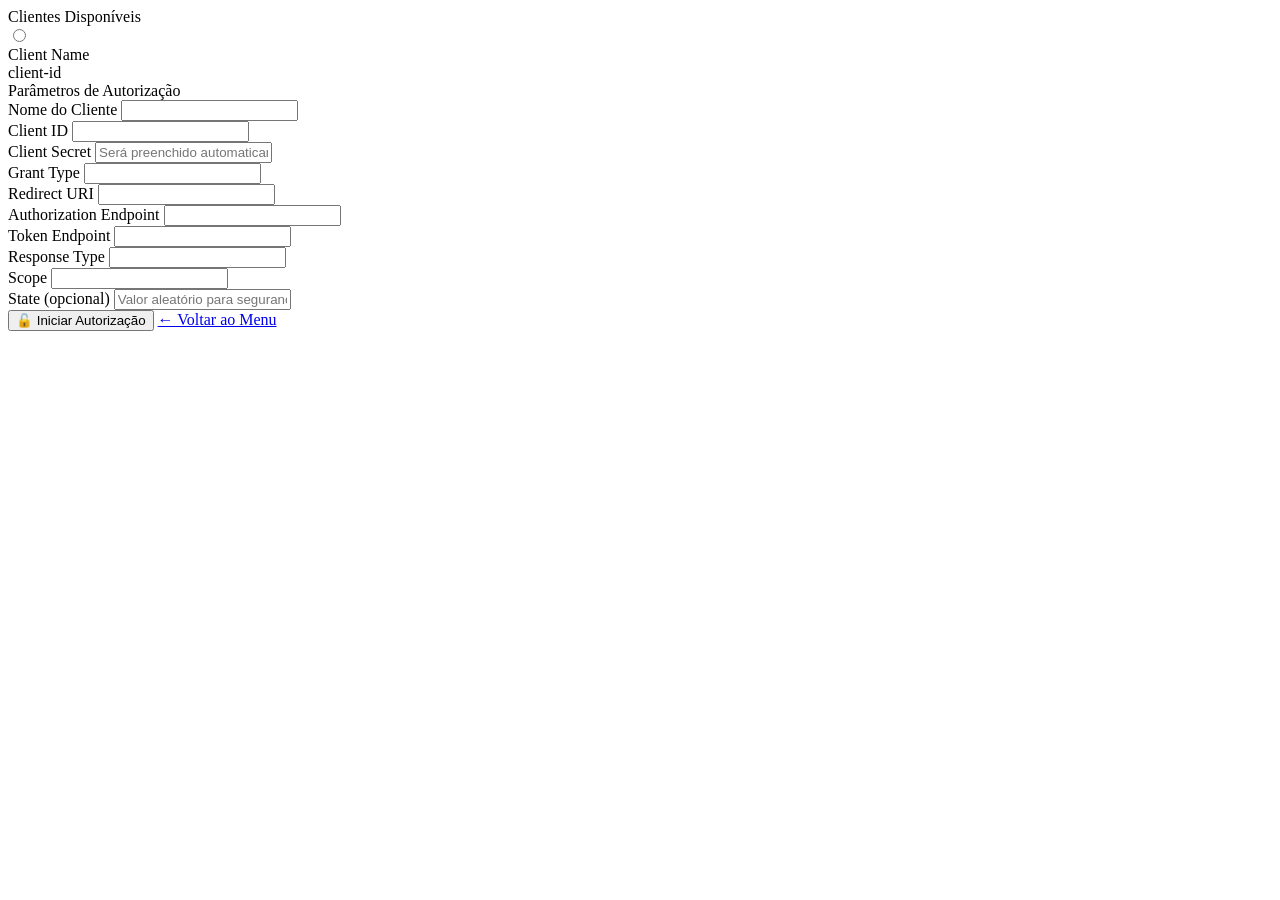
==== Oauth2Client/src/main/resources/templates/configure.html @ 502ccd85 "refactor to client para gerar autoziation code e refresh token" ====
<!DOCTYPE html>
<html lang="pt-BR" xmlns:th="http://www.thymeleaf.org">
<head th:replace="~{fragments/base :: head('OAuth2 Authorization Code - Configuração', 'configure')}">
</head>
<body>
    <div class="main-container">
        <!-- Header -->
        <div th:replace="~{fragments/header :: header('🚀 Authorization Code Flow', 'Configure os parâmetros do cliente OAuth2', null)}">
        </div>

        <!-- Breadcrumb -->
        <div th:replace="~{fragments/header :: breadcrumb(${breadcrumb})}"></div>

        <!-- Clients Section -->
        <div class="clients-section" th:if="${clients != null and !clients.isEmpty()}">
            <div class="clients-title">Clientes Disponíveis</div>
            <div class="client-selector">
                <label class="client-option" th:each="client, iterStat : ${clients}">
                    <input type="radio" 
                           name="selectedClient" 
                           th:value="${client.clientId}"
                           th:checked="${iterStat.first}"
                           th:data-client-id="${client.clientId}"
                           th:data-client-secret="${client.clientSecret}"
                           th:data-redirect-uri="${client.redirectUri}"
                           th:data-auth-endpoint="${client.authorizationEndpoint}"
                           th:data-token-endpoint="${client.tokenEndpoint}"
                           th:data-scopes="${#strings.listJoin(client.scopes, ' ')}"
                           th:data-response-type="${client.responseType}"
                           th:data-grant-type="${client.grantType}"
                           th:data-name="${client.name}">
                    <div class="client-content">
                        <div>
                            <div class="client-name" th:text="${client.name}">Client Name</div>
                            <div class="client-id" th:text="${client.clientId}">client-id</div>
                        </div>
                    </div>
                    <span class="checkmark"></span>
                </label>
            </div>
        </div>

        <!-- Configuration Form -->
        <form action="/oauth2/authorize" method="post" id="authorizeForm">
            <div class="section section-form">
                <div class="section-title form icon-form">Parâmetros de Autorização</div>
                <div class="form-grid">
                    <div class="form-group">
                        <label class="form-label" for="clientName">Nome do Cliente</label>
                        <input type="text" 
                               id="clientName" 
                               name="clientName" 
                               class="form-input"
                               th:value="${clients != null and !clients.isEmpty()} ? ${clients[0].name} : 'Meu Cliente'" 
                               readonly>
                    </div>

                    <div class="form-group">
                        <label class="form-label" for="clientId">Client ID</label>
                        <input type="text" 
                               id="clientId" 
                               name="clientId" 
                               class="form-input"
                               th:value="${clients != null and !clients.isEmpty()} ? ${clients[0].clientId} : 'my-client'" 
                               required>
                    </div>

                    <div class="form-group">
                        <label class="form-label" for="clientSecret">Client Secret</label>
                        <input type="password" 
                               id="clientSecret" 
                               name="clientSecret" 
                               class="form-input"
                               th:value="${clients != null and !clients.isEmpty()} ? ${clients[0].clientSecret} : ''"
                               placeholder="Será preenchido automaticamente">
                    </div>

                    <div class="form-group">
                        <label class="form-label" for="grantType">Grant Type</label>
                        <input type="text" 
                               id="grantType" 
                               name="grantType" 
                               class="form-input"
                               th:value="${clients != null and !clients.isEmpty()} ? ${clients[0].grantType} : 'authorization_code'" 
                               readonly>
                    </div>

                    <div class="form-group form-group-full">
                        <label class="form-label" for="redirectUri">Redirect URI</label>
                        <input type="url" 
                               id="redirectUri" 
                               name="redirectUri" 
                               class="form-input"
                               th:value="${clients != null and !clients.isEmpty()} ? ${clients[0].redirectUri} : 'http://localhost:8081/oauth2/callback'" 
                               required>
                    </div>

                    <div class="form-group form-group-full">
                        <label class="form-label" for="authorizationEndpoint">Authorization Endpoint</label>
                        <input type="url" 
                               id="authorizationEndpoint" 
                               name="authorizationEndpoint" 
                               class="form-input"
                               th:value="${clients != null and !clients.isEmpty()} ? ${clients[0].authorizationEndpoint} : 'http://localhost:8080/oauth2/authorize'" 
                               required>
                    </div>

                    <div class="form-group form-group-full">
                        <label class="form-label" for="tokenEndpoint">Token Endpoint</label>
                        <input type="url" 
                               id="tokenEndpoint" 
                               name="tokenEndpoint" 
                               class="form-input"
                               th:value="${clients != null and !clients.isEmpty()} ? ${clients[0].tokenEndpoint} : 'http://localhost:8080/oauth2/token'" 
                               required>
                    </div>

                    <div class="form-group">
                        <label class="form-label" for="responseType">Response Type</label>
                        <input type="text" 
                               id="responseType" 
                               name="responseType" 
                               class="form-input"
                               th:value="${clients != null and !clients.isEmpty()} ? ${clients[0].responseType} : 'code'" 
                               required>
                    </div>

                    <div class="form-group">
                        <label class="form-label" for="scope">Scope</label>
                        <input type="text" 
                               id="scope" 
                               name="scope" 
                               class="form-input"
                               th:value="${clients != null and !clients.isEmpty()} ? ${#strings.listJoin(clients[0].scopes, ' ')} : 'openid profile'" 
                               required>
                    </div>

                    <div class="form-group form-group-full">
                        <label class="form-label" for="state">State (opcional)</label>
                        <input type="text" 
                               id="state" 
                               name="state" 
                               class="form-input" 
                               placeholder="Valor aleatório para segurança">
                    </div>
                </div>
            </div>

            <div class="action-buttons">
                <button type="submit" class="btn btn-primary" id="submitBtn">
                    🔓 Iniciar Autorização
                </button>
                <a href="/" class="btn btn-secondary">
                    ← Voltar ao Menu
                </a>
            </div>
        </form>
    </div>

    <!-- Scripts -->
    <script th:src="@{/js/common.js}"></script>
    <script th:src="@{/js/configure.js}"></script>
</body>
</html>
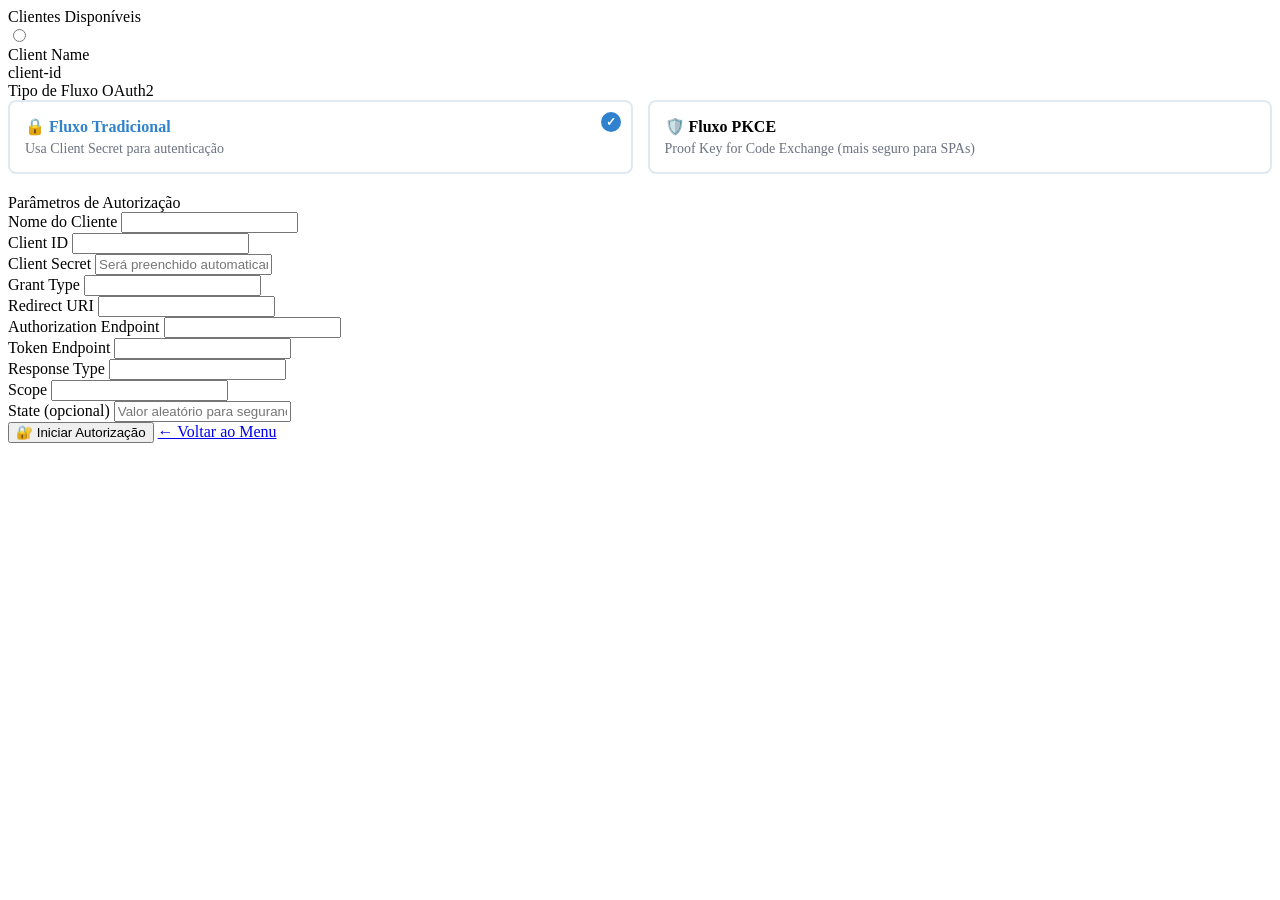
==== commit 0e6ee090: "add fluxo pkce" ====
--- a/Oauth2Client/src/main/resources/templates/configure.html
+++ b/Oauth2Client/src/main/resources/templates/configure.html
@@ -3,163 +3,391 @@
 <head th:replace="~{fragments/base :: head('OAuth2 Authorization Code - Configuração', 'configure')}">
 </head>
 <body>
-    <div class="main-container">
-        <!-- Header -->
-        <div th:replace="~{fragments/header :: header('🚀 Authorization Code Flow', 'Configure os parâmetros do cliente OAuth2', null)}">
-        </div>
-
-        <!-- Breadcrumb -->
-        <div th:replace="~{fragments/header :: breadcrumb(${breadcrumb})}"></div>
-
-        <!-- Clients Section -->
-        <div class="clients-section" th:if="${clients != null and !clients.isEmpty()}">
-            <div class="clients-title">Clientes Disponíveis</div>
-            <div class="client-selector">
-                <label class="client-option" th:each="client, iterStat : ${clients}">
-                    <input type="radio" 
-                           name="selectedClient" 
-                           th:value="${client.clientId}"
-                           th:checked="${iterStat.first}"
-                           th:data-client-id="${client.clientId}"
-                           th:data-client-secret="${client.clientSecret}"
-                           th:data-redirect-uri="${client.redirectUri}"
-                           th:data-auth-endpoint="${client.authorizationEndpoint}"
-                           th:data-token-endpoint="${client.tokenEndpoint}"
-                           th:data-scopes="${#strings.listJoin(client.scopes, ' ')}"
-                           th:data-response-type="${client.responseType}"
-                           th:data-grant-type="${client.grantType}"
-                           th:data-name="${client.name}">
-                    <div class="client-content">
-                        <div>
-                            <div class="client-name" th:text="${client.name}">Client Name</div>
-                            <div class="client-id" th:text="${client.clientId}">client-id</div>
-                        </div>
+<div class="main-container">
+    <!-- Header -->
+    <div th:replace="~{fragments/header :: header('🚀 Authorization Code Flow', 'Configure os parâmetros do cliente OAuth2', null)}">
+    </div>
+
+    <!-- Breadcrumb -->
+    <div th:replace="~{fragments/header :: breadcrumb(${breadcrumb})}"></div>
+
+    <!-- Clients Section -->
+    <div class="clients-section" th:if="${clients != null and !clients.isEmpty()}">
+        <div class="clients-title">Clientes Disponíveis</div>
+        <div class="client-selector">
+            <label class="client-option" th:each="client, iterStat : ${clients}">
+                <input type="radio"
+                       name="selectedClient"
+                       th:value="${client.clientId}"
+                       th:checked="${iterStat.first}"
+                       th:data-client-id="${client.clientId}"
+                       th:data-client-secret="${client.clientSecret}"
+                       th:data-redirect-uri="${client.redirectUri}"
+                       th:data-auth-endpoint="${client.authorizationEndpoint}"
+                       th:data-token-endpoint="${client.tokenEndpoint}"
+                       th:data-scopes="${#strings.listJoin(client.scopes, ' ')}"
+                       th:data-response-type="${client.responseType}"
+                       th:data-grant-type="${client.grantType}"
+                       th:data-name="${client.name}">
+                <div class="client-content">
+                    <div>
+                        <div class="client-name" th:text="${client.name}">Client Name</div>
+                        <div class="client-id" th:text="${client.clientId}">client-id</div>
                     </div>
-                    <span class="checkmark"></span>
-                </label>
+                </div>
+                <span class="checkmark"></span>
+            </label>
+        </div>
+    </div>
+
+    <!-- Flow Type Selection -->
+    <div class="section section-form">
+        <div class="section-title form icon-form">Tipo de Fluxo OAuth2</div>
+        <div class="flow-selector">
+            <label class="flow-option">
+                <input type="radio" name="flowType" value="traditional" checked>
+                <div class="flow-content">
+                    <div class="flow-title">🔒 Fluxo Tradicional</div>
+                    <div class="flow-description">Usa Client Secret para autenticação</div>
+                </div>
+            </label>
+            <label class="flow-option">
+                <input type="radio" name="flowType" value="pkce">
+                <div class="flow-content">
+                    <div class="flow-title">🛡️ Fluxo PKCE</div>
+                    <div class="flow-description">Proof Key for Code Exchange (mais seguro para SPAs)</div>
+                </div>
+            </label>
+        </div>
+    </div>
+
+    <!-- Configuration Form -->
+    <form action="/oauth2/authorize" method="post" id="authorizeForm">
+        <div class="section section-form">
+            <div class="section-title form icon-form">Parâmetros de Autorização</div>
+            <div class="form-grid">
+                <div class="form-group">
+                    <label class="form-label" for="clientName">Nome do Cliente</label>
+                    <input type="text"
+                           id="clientName"
+                           name="clientName"
+                           class="form-input"
+                           th:value="${clients != null and !clients.isEmpty()} ? ${clients[0].name} : 'Meu Cliente'"
+                           readonly>
+                </div>
+
+                <div class="form-group">
+                    <label class="form-label" for="clientId">Client ID</label>
+                    <input type="text"
+                           id="clientId"
+                           name="clientId"
+                           class="form-input"
+                           th:value="${clients != null and !clients.isEmpty()} ? ${clients[0].clientId} : 'my-client'"
+                           required>
+                </div>
+
+                <!-- Traditional Flow Fields -->
+                <div class="form-group traditional-only">
+                    <label class="form-label" for="clientSecret">Client Secret</label>
+                    <input type="password"
+                           id="clientSecret"
+                           name="clientSecret"
+                           class="form-input"
+                           th:value="${clients != null and !clients.isEmpty()} ? ${clients[0].clientSecret} : ''"
+                           placeholder="Será preenchido automaticamente">
+                </div>
+
+                <!-- PKCE Fields -->
+                <div class="form-group pkce-only" style="display: none;">
+                    <label class="form-label" for="codeVerifier">Code Verifier</label>
+                    <input type="text"
+                           id="codeVerifier"
+                           name="codeVerifier"
+                           class="form-input"
+                           readonly>
+                </div>
+
+                <div class="form-group pkce-only" style="display: none;">
+                    <label class="form-label" for="codeChallenge">Code Challenge</label>
+                    <input type="text"
+                           id="codeChallenge"
+                           name="codeChallenge"
+                           class="form-input"
+                           readonly>
+                </div>
+
+                <div class="form-group pkce-only" style="display: none;">
+                    <label class="form-label" for="codeChallengeMethod">Challenge Method</label>
+                    <input type="text"
+                           id="codeChallengeMethod"
+                           name="codeChallengeMethod"
+                           class="form-input"
+                           value="S256"
+                           readonly>
+                </div>
+
+                <div class="form-group">
+                    <label class="form-label" for="grantType">Grant Type</label>
+                    <input type="text"
+                           id="grantType"
+                           name="grantType"
+                           class="form-input"
+                           th:value="${clients != null and !clients.isEmpty()} ? ${clients[0].grantType} : 'authorization_code'"
+                           readonly>
+                </div>
+
+                <div class="form-group form-group-full">
+                    <label class="form-label" for="redirectUri">Redirect URI</label>
+                    <input type="url"
+                           id="redirectUri"
+                           name="redirectUri"
+                           class="form-input"
+                           th:value="${clients != null and !clients.isEmpty()} ? ${clients[0].redirectUri} : 'http://localhost:8081/oauth2/callback'"
+                           required>
+                </div>
+
+                <div class="form-group form-group-full">
+                    <label class="form-label" for="authorizationEndpoint">Authorization Endpoint</label>
+                    <input type="url"
+                           id="authorizationEndpoint"
+                           name="authorizationEndpoint"
+                           class="form-input"
+                           th:value="${clients != null and !clients.isEmpty()} ? ${clients[0].authorizationEndpoint} : 'http://localhost:8080/oauth2/authorize'"
+                           required>
+                </div>
+
+                <div class="form-group form-group-full">
+                    <label class="form-label" for="tokenEndpoint">Token Endpoint</label>
+                    <input type="url"
+                           id="tokenEndpoint"
+                           name="tokenEndpoint"
+                           class="form-input"
+                           th:value="${clients != null and !clients.isEmpty()} ? ${clients[0].tokenEndpoint} : 'http://localhost:8080/oauth2/token'"
+                           required>
+                </div>
+
+                <div class="form-group">
+                    <label class="form-label" for="responseType">Response Type</label>
+                    <input type="text"
+                           id="responseType"
+                           name="responseType"
+                           class="form-input"
+                           th:value="${clients != null and !clients.isEmpty()} ? ${clients[0].responseType} : 'code'"
+                           required>
+                </div>
+
+                <div class="form-group">
+                    <label class="form-label" for="scope">Scope</label>
+                    <input type="text"
+                           id="scope"
+                           name="scope"
+                           class="form-input"
+                           th:value="${clients != null and !clients.isEmpty()} ? ${#strings.listJoin(clients[0].scopes, ' ')} : 'openid profile'"
+                           required>
+                </div>
+
+                <div class="form-group form-group-full">
+                    <label class="form-label" for="state">State (opcional)</label>
+                    <input type="text"
+                           id="state"
+                           name="state"
+                           class="form-input"
+                           placeholder="Valor aleatório para segurança">
+                </div>
             </div>
         </div>
 
-        <!-- Configuration Form -->
-        <form action="/oauth2/authorize" method="post" id="authorizeForm">
-            <div class="section section-form">
-                <div class="section-title form icon-form">Parâmetros de Autorização</div>
-                <div class="form-grid">
-                    <div class="form-group">
-                        <label class="form-label" for="clientName">Nome do Cliente</label>
-                        <input type="text" 
-                               id="clientName" 
-                               name="clientName" 
-                               class="form-input"
-                               th:value="${clients != null and !clients.isEmpty()} ? ${clients[0].name} : 'Meu Cliente'" 
-                               readonly>
-                    </div>
-
-                    <div class="form-group">
-                        <label class="form-label" for="clientId">Client ID</label>
-                        <input type="text" 
-                               id="clientId" 
-                               name="clientId" 
-                               class="form-input"
-                               th:value="${clients != null and !clients.isEmpty()} ? ${clients[0].clientId} : 'my-client'" 
-                               required>
-                    </div>
-
-                    <div class="form-group">
-                        <label class="form-label" for="clientSecret">Client Secret</label>
-                        <input type="password" 
-                               id="clientSecret" 
-                               name="clientSecret" 
-                               class="form-input"
-                               th:value="${clients != null and !clients.isEmpty()} ? ${clients[0].clientSecret} : ''"
-                               placeholder="Será preenchido automaticamente">
-                    </div>
-
-                    <div class="form-group">
-                        <label class="form-label" for="grantType">Grant Type</label>
-                        <input type="text" 
-                               id="grantType" 
-                               name="grantType" 
-                               class="form-input"
-                               th:value="${clients != null and !clients.isEmpty()} ? ${clients[0].grantType} : 'authorization_code'" 
-                               readonly>
-                    </div>
-
-                    <div class="form-group form-group-full">
-                        <label class="form-label" for="redirectUri">Redirect URI</label>
-                        <input type="url" 
-                               id="redirectUri" 
-                               name="redirectUri" 
-                               class="form-input"
-                               th:value="${clients != null and !clients.isEmpty()} ? ${clients[0].redirectUri} : 'http://localhost:8081/oauth2/callback'" 
-                               required>
-                    </div>
-
-                    <div class="form-group form-group-full">
-                        <label class="form-label" for="authorizationEndpoint">Authorization Endpoint</label>
-                        <input type="url" 
-                               id="authorizationEndpoint" 
-                               name="authorizationEndpoint" 
-                               class="form-input"
-                               th:value="${clients != null and !clients.isEmpty()} ? ${clients[0].authorizationEndpoint} : 'http://localhost:8080/oauth2/authorize'" 
-                               required>
-                    </div>
-
-                    <div class="form-group form-group-full">
-                        <label class="form-label" for="tokenEndpoint">Token Endpoint</label>
-                        <input type="url" 
-                               id="tokenEndpoint" 
-                               name="tokenEndpoint" 
-                               class="form-input"
-                               th:value="${clients != null and !clients.isEmpty()} ? ${clients[0].tokenEndpoint} : 'http://localhost:8080/oauth2/token'" 
-                               required>
-                    </div>
-
-                    <div class="form-group">
-                        <label class="form-label" for="responseType">Response Type</label>
-                        <input type="text" 
-                               id="responseType" 
-                               name="responseType" 
-                               class="form-input"
-                               th:value="${clients != null and !clients.isEmpty()} ? ${clients[0].responseType} : 'code'" 
-                               required>
-                    </div>
-
-                    <div class="form-group">
-                        <label class="form-label" for="scope">Scope</label>
-                        <input type="text" 
-                               id="scope" 
-                               name="scope" 
-                               class="form-input"
-                               th:value="${clients != null and !clients.isEmpty()} ? ${#strings.listJoin(clients[0].scopes, ' ')} : 'openid profile'" 
-                               required>
-                    </div>
-
-                    <div class="form-group form-group-full">
-                        <label class="form-label" for="state">State (opcional)</label>
-                        <input type="text" 
-                               id="state" 
-                               name="state" 
-                               class="form-input" 
-                               placeholder="Valor aleatório para segurança">
-                    </div>
-                </div>
+        <!-- PKCE Actions -->
+        <div class="pkce-actions pkce-only" style="display: none;">
+            <button type="button" class="btn btn-info" id="generatePkceBtn">
+                🎲 Gerar Valores PKCE
+            </button>
+            <div class="loading" id="pkceLoading" style="display: none;">
+                <div class="spinner"></div>
+                <span>Gerando valores PKCE...</span>
             </div>
-
-            <div class="action-buttons">
-                <button type="submit" class="btn btn-primary" id="submitBtn">
-                    🔓 Iniciar Autorização
-                </button>
-                <a href="/" class="btn btn-secondary">
-                    ← Voltar ao Menu
-                </a>
-            </div>
-        </form>
-    </div>
-
-    <!-- Scripts -->
-    <script th:src="@{/js/common.js}"></script>
-    <script th:src="@{/js/configure.js}"></script>
+        </div>
+
+        <div class="action-buttons">
+            <button type="submit" class="btn btn-primary" id="submitBtn">
+                🔐 Iniciar Autorização
+            </button>
+            <a href="/" class="btn btn-secondary">
+                ← Voltar ao Menu
+            </a>
+        </div>
+    </form>
+</div>
+
+<!-- Scripts -->
+<script th:src="@{/js/common.js}"></script>
+<script th:src="@{/js/configure.js}"></script>
+
+<style>
+    /* Flow Selector Styles */
+    .flow-selector {
+        display: flex;
+        gap: 15px;
+        margin-bottom: 20px;
+    }
+
+    .flow-option {
+        flex: 1;
+        position: relative;
+        cursor: pointer;
+        border: 2px solid #e2e8f0;
+        border-radius: 8px;
+        padding: 15px;
+        transition: all 0.3s ease;
+    }
+
+    .flow-option:hover {
+        border-color: #3182ce;
+        box-shadow: 0 2px 8px rgba(49, 130, 206, 0.1);
+    }
+
+    .flow-option input[type="radio"] {
+        position: absolute;
+        opacity: 0;
+    }
+
+    .flow-option input[type="radio"]:checked + .flow-content {
+        color: #3182ce;
+    }
+
+    .flow-option input[type="radio"]:checked ~ * {
+        border-color: #3182ce;
+    }
+
+    .flow-option input[type="radio"]:checked {
+        ~ .flow-content::after {
+            content: "✓";
+            position: absolute;
+            top: -5px;
+            right: -5px;
+            background: #3182ce;
+            color: white;
+            border-radius: 50%;
+            width: 20px;
+            height: 20px;
+            display: flex;
+            align-items: center;
+            justify-content: center;
+            font-size: 12px;
+            font-weight: bold;
+        }
+    }
+
+    .flow-content {
+        position: relative;
+    }
+
+    .flow-title {
+        font-weight: bold;
+        margin-bottom: 5px;
+        font-size: 16px;
+    }
+
+    .flow-description {
+        font-size: 14px;
+        color: #6b7280;
+    }
+
+    /* PKCE Actions */
+    .pkce-actions {
+        text-align: center;
+        margin: 20px 0;
+    }
+
+    .loading {
+        display: none;
+        align-items: center;
+        justify-content: center;
+        gap: 10px;
+        margin-top: 10px;
+    }
+
+    .loading.show {
+        display: flex;
+    }
+
+    .spinner {
+        width: 20px;
+        height: 20px;
+        border: 2px solid #f3f3f3;
+        border-top: 2px solid #3182ce;
+        border-radius: 50%;
+        animation: spin 1s linear infinite;
+    }
+
+    @keyframes spin {
+        0% { transform: rotate(0deg); }
+        100% { transform: rotate(360deg); }
+    }
+</style>
+
+<script>
+    document.addEventListener('DOMContentLoaded', function() {
+        const flowOptions = document.querySelectorAll('input[name="flowType"]');
+        const traditionalFields = document.querySelectorAll('.traditional-only');
+        const pkceFields = document.querySelectorAll('.pkce-only');
+        const generatePkceBtn = document.getElementById('generatePkceBtn');
+        const pkceLoading = document.getElementById('pkceLoading');
+
+        // Handle flow type change
+        flowOptions.forEach(option => {
+            option.addEventListener('change', function() {
+                const isTraditional = this.value === 'traditional';
+
+                traditionalFields.forEach(field => {
+                    field.style.display = isTraditional ? 'block' : 'none';
+                    const input = field.querySelector('input');
+                    if (input) {
+                        input.required = isTraditional;
+                    }
+                });
+
+                pkceFields.forEach(field => {
+                    field.style.display = isTraditional ? 'none' : 'block';
+                    const input = field.querySelector('input');
+                    if (input && input.name !== 'codeChallengeMethod') {
+                        input.required = !isTraditional;
+                    }
+                });
+            });
+        });
+
+        // Generate PKCE values
+        generatePkceBtn.addEventListener('click', async function() {
+            pkceLoading.classList.add('show');
+
+            try {
+                const response = await fetch('/api/pkce/generate');
+                const data = await response.json();
+
+                document.getElementById('codeVerifier').value = data.codeVerifier;
+                document.getElementById('codeChallenge').value = data.codeChallenge;
+                document.getElementById('codeChallengeMethod').value = data.codeChallengeMethod;
+
+                console.log('PKCE values generated successfully');
+
+            } catch (error) {
+                console.error('Error generating PKCE values:', error);
+                alert('Erro ao gerar valores PKCE');
+            } finally {
+                pkceLoading.classList.remove('show');
+            }
+        });
+
+        // Auto-generate PKCE when switching to PKCE flow
+        document.querySelector('input[value="pkce"]').addEventListener('change', function() {
+            if (this.checked) {
+                setTimeout(() => {
+                    generatePkceBtn.click();
+                }, 100);
+            }
+        });
+    });
+</script>
 </body>
-</html>
-                               +</html>
